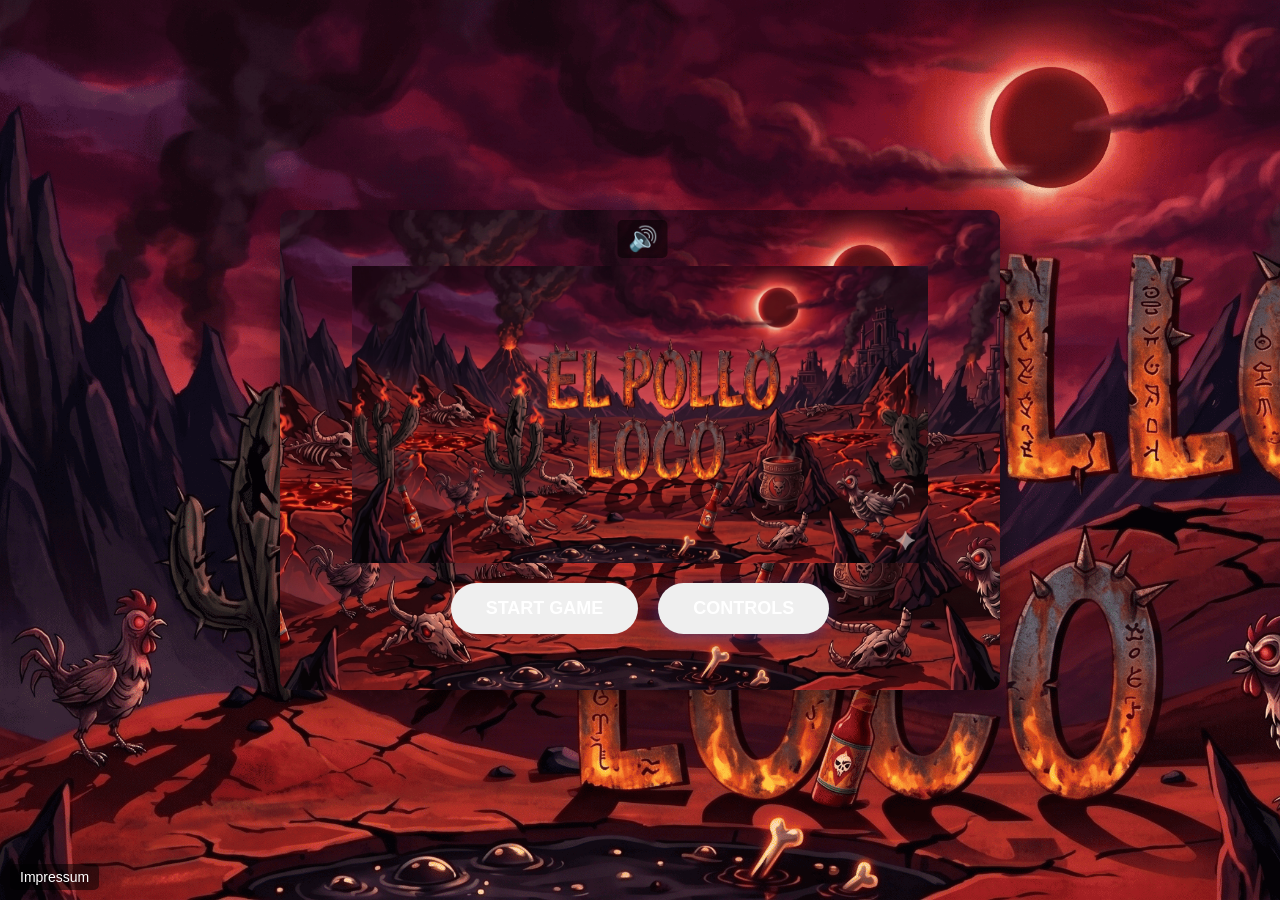
==== index.html @ a3716bb8 "favicon" ====
<!DOCTYPE html>
<html lang="en">

<head>
    <meta charset="UTF-8">
    <meta name="viewport" content="width=device-width, initial-scale=1.0">
    <link rel="icon" type="image/png" href="img/favicon/favicon-pollo-loco.png">
    <link rel="stylesheet" href="style.css">
    <script src="models/audio-hub.class.js"></script>
    <script src="models/drawable-object.class.js"></script>
    <script src="models/movable-object.class.js"></script>
    <script src="models/character.class.js"></script>
    <script src="models/chicken.class.js"></script>
    <script src="models/chicken-small.class.js"></script>
    <script src="models/cloud.class.js"></script>
    <script src="models/coin.class.js"></script>
    <script src="models/bottle.class.js"></script>
    <script src="models/throwable-object.class.js"></script>
    <script src="models/status-bar.class.js"></script>
    <script src="models/status-bar-coin.class.js"></script>
    <script src="models/status-bar-bottle.class.js"></script>
    <script src="models/status-bar-endboss.class.js"></script>
    <script src="models/world.class.js"></script>
    <script src="models/background-object.class.js"></script>
    <script src="models/keyboard.class.js"></script>
    <script src="models/level.class.js"></script>
    <script src="models/endboss.class.js"></script>
    <script src="levels/level1.js"></script>
    <script src="js/game.js"></script>
    <title>EL Pollo De Loco</title>
</head>

<body onload="init()">

    <div id="turnDeviceScreen" class="turn-device">
        <p>Please rotate your device to landscape mode to play.</p>
    </div>

    <div id="gameContainer" class="game-container">
        <canvas id="canvas" width="720" height="480"></canvas>

        <div id="mobileControls" class="mobile-controls">
            <div class="left-controls">
                <button id="btnLeft" class="mobile-btn">◀</button>
                <button id="btnRight" class="mobile-btn">▶</button>
            </div>
            <div class="right-controls">
                <button id="btnJump" class="mobile-btn">▲</button>
                <button id="btnThrow" class="mobile-btn">Space</button>
            </div>
        </div>

        <div id="gameOverlay">
            <button class="overlay-btn" id="soundBtn" onclick="toggleSound()" title="Sound On/Off">🔊</button>
            <button class="overlay-btn" id="fullscreenBtn" onclick="toggleFullscreen()" title="Fullscreen">⛶</button>
        </div>
        <div id="startScreen">
            <img src="img/9_intro_outro_screens/start/startbildschirm.png" alt="Start Logo">
            <div class="button-container">
                <button class="btn" onclick="startGame()">START GAME</button>
                <button class="btn btn-secondary" onclick="openInstructions()">CONTROLS</button>
            </div>
        </div>

        <div id="instructionsPanel">
            <h2>How to play El Pollo Loco:</h2>
            <div class="keys">
                <p><span>◀ / ▶</span> Move</p>
                <p><span>▲</span> Jump</p>
                <p><span>Space</span> Throw bottle</p>
            </div>
            <p class="instructions-desc">Collect bottles and coins, and defeat the boss! If the boss runs you over,
                you're dead!
            </p>
            <button class="btn btn-secondary back-btn" onclick="closeInstructions()">BACK</button>
        </div>

        <div id="endScreen">
            <img id="endScreenImage" src="" alt="End Screen">
            <div class="button-container">
                <button class="btn" onclick="restartGame()">RESTART</button>
                <button class="btn btn-secondary" onclick="goToHome()">HOME</button>
            </div>
        </div>
    </div>
    <a href="impressum.html" class="impressum-btn">Impressum</a>
</body>

</html>
---- style.css ----
body {
    display: flex;
    flex-direction: column;
    align-items: center;
    justify-content: center;
    background-color: #2a0808;
    background-image: url('img/9_intro_outro_screens/start/background.png');
    background-size: cover;
    background-position: center;
    background-repeat: no-repeat;
    margin: 0;
    height: 100vh;
    font-family: 'Segoe UI', Tahoma, Geneva, Verdana, sans-serif;
}

canvas {
    background-color: transparent;
}

.game-container {
    position: relative;
    width: min(calc(100vw - 40px), calc((100vh - 40px) * 720 / 480), 720px);
    height: min(calc(100vh - 40px), calc((100vw - 40px) * 480 / 720), 480px);
    box-shadow: 0 10px 30px rgba(0, 0, 0, 0.5);
    border-radius: 10px;
    overflow: hidden;
    background-color: transparent;
}

.game-container:fullscreen {
    width: 100vw;
    height: 100vh;
    border-radius: 0;
}

.game-container:fullscreen canvas {
    width: 100%;
    height: 100%;
    object-fit: fill;
}

.button-container {
    display: flex;
    gap: 20px;
}

.btn {
    padding: 15px 35px;
    font-size: 18px;
    font-weight: bold;
    color: white;
    background: linear-gradient(#F44336);
    border: none;
    border-radius: 30px;
    cursor: pointer;
    box-shadow: 0 4px 15px rgba(244, 67, 54, 0.4);
    transition: transform 0.2s, box-shadow 0.2s;
}

.btn:hover {
    transform: scale(1.05);
    box-shadow: 0 6px 20px rgba(244, 67, 54, 0.6);
}

.btn-secondary {
    background: linear-gradient(#8f8f8f);
    box-shadow: 0 4px 15px rgba(63, 81, 181, 0.4);
}

.btn-secondary:hover {
    box-shadow: 0 6px 20px rgba(63, 81, 181, 0.6);
}

.overlay-btn {
    background-color: rgba(0, 0, 0, 0.5);
    color: white;
    border: none;
    border-radius: 5px;
    padding: 5px 10px;
    font-size: 24px;
    cursor: pointer;
    margin-left: 5px;
    transition: background-color 0.2s;
}

.overlay-btn:hover {
    background-color: rgba(0, 0, 0, 0.8);
}

.back-btn {
    margin-top: 30px;
}

.back-btn-imp {
    margin-top: 30px;
    display: inline-block;
    text-decoration: none;
}

.impressum-btn {
    position: absolute;
    bottom: 10px;
    left: 10px;
    color: white;
    text-decoration: none;
    font-size: 14px;
    background: rgba(0, 0, 0, 0.5);
    padding: 5px 10px;
    border-radius: 5px;
    z-index: 100;
    transition: background-color 0.2s;
}

.impressum-btn:hover {
    background: rgba(0, 0, 0, 0.8);
}

.keys p {
    font-size: 20px;
    margin: 10px 0;
    display: flex;
    align-items: center;
}

.keys span {
    background-color: #333;
    padding: 5px 15px;
    border-radius: 5px;
    margin-right: 15px;
    border: 2px solid #555;
    font-weight: bold;
    min-width: 40px;
    text-align: center;
    display: inline-block;
}

.instructions-desc {
    margin-top: 20px;
    font-size: 14px;
    color: #ccc;
}


#startScreen {
    position: absolute;
    top: 0;
    left: 0;
    width: 100%;
    height: 100%;
    background-image: url('img/9_intro_outro_screens/start/startbildschirm.png');
    background-size: cover;
    background-position: center;
    background-repeat: no-repeat;
    display: flex;
    flex-direction: column;
    align-items: center;
    justify-content: center;
    z-index: 10;
}

#startScreen img {
    max-width: 80%;
    max-height: 70%;
    object-fit: contain;
    margin-bottom: 20px;
}

#instructionsPanel {
    position: absolute;
    top: 0;
    left: 0;
    width: 100%;
    height: 100%;
    background-color: rgba(0, 0, 0, 0.85);
    color: white;
    display: none;
    flex-direction: column;
    align-items: center;
    justify-content: center;
    z-index: 20;
}

#instructionsPanel h2 {
    font-size: 32px;
    margin-bottom: 30px;
    color: #FF9800;
}

#endScreen {
    position: absolute;
    top: 0;
    left: 0;
    width: 100%;
    height: 100%;
    background-color: rgba(0, 0, 0, 0.7);
    display: none;
    flex-direction: column;
    align-items: center;
    justify-content: center;
    z-index: 30;
}

#endScreen img {
    max-width: 80%;
    max-height: 70%;
    object-fit: contain;
    margin-bottom: 20px;
}

#gameOverlay {
    display: flex;
    position: absolute;
    top: 10px;
    right: 50%;
    transform: translateX(50%);
    z-index: 50;
}

.turn-device {
    display: none;
    position: fixed;
    top: 0;
    left: 0;
    width: 100vw;
    height: 100vh;
    background-color: black;
    color: white;
    z-index: 9999;
    align-items: center;
    justify-content: center;
    text-align: center;
    font-size: 24px;
    padding: 20px;
    box-sizing: border-box;
}

.impressum-container {
    background-color: rgba(0, 0, 0, 0.85);
    color: white;
    padding: 40px;
    border-radius: 10px;
    width: 90%;
    max-width: 600px;
    box-sizing: border-box;
    max-height: 90vh;
    overflow-y: auto;
    margin: auto;
    text-align: left;
    box-shadow: 0 10px 30px rgba(0, 0, 0, 0.5);
}

.impressum-container h1 {
    color: #FF9800;
}

.impressum-container a {
    color: #FF9800;
}

.mobile-controls {
    display: none;
    position: absolute;
    bottom: 20px;
    left: 20px;
    right: 20px;
    justify-content: space-between;
    z-index: 20;
}

.left-controls,
.right-controls {
    display: flex;
    gap: 20px;
}

.mobile-btn {
    width: 60px;
    height: 60px;
    background-color: rgba(255, 255, 255, 0.2);
    border: 2px solid rgba(255, 255, 255, 0.5);
    border-radius: 50%;
    color: white;
    font-size: 24px;
    display: flex;
    align-items: center;
    justify-content: center;
    user-select: none;
    -webkit-user-select: none;
    -webkit-touch-callout: none;
    cursor: pointer;
}

.mobile-btn:active {
    background-color: rgba(255, 255, 255, 0.5);
}

#fullscreenBtn {
    display: none;
}

body.game-started #fullscreenBtn {
    display: block;
}

body.game-started .impressum-btn {
    display: none;
}

@media (max-width: 1366px) and (pointer: coarse) {
    .show-mobile {
        display: flex;
    }

    body.game-started #fullscreenBtn {
        display: none;
    }

    body .game-container {
        width: 100vw;
        height: 100vh;
        max-width: 100vw;
        max-height: 100vh;
        border-radius: 0;
    }

    body .game-container canvas {
        width: 100%;
        height: 100%;
        object-fit: fill;
    }
}

@media (max-width: 1366px) and (orientation: portrait) and (pointer: coarse) {
    body.game-started .turn-device {
        display: flex;
    }

    body.game-started .game-container {
        display: none;
    }

    body:not(.game-started) .game-container canvas {
        object-fit: cover;
    }
}

@media (max-width: 540px),
(max-height: 480px) {
    .button-container {
        flex-direction: column;
        align-items: center;
        gap: 10px;
    }

    .button-container .btn {
        width: 160px;
        padding: 8px 15px;
        font-size: 14px;
    }

    #startScreen img,
    #endScreen img {
        max-height: 45%;
        margin-bottom: 10px;
    }
}
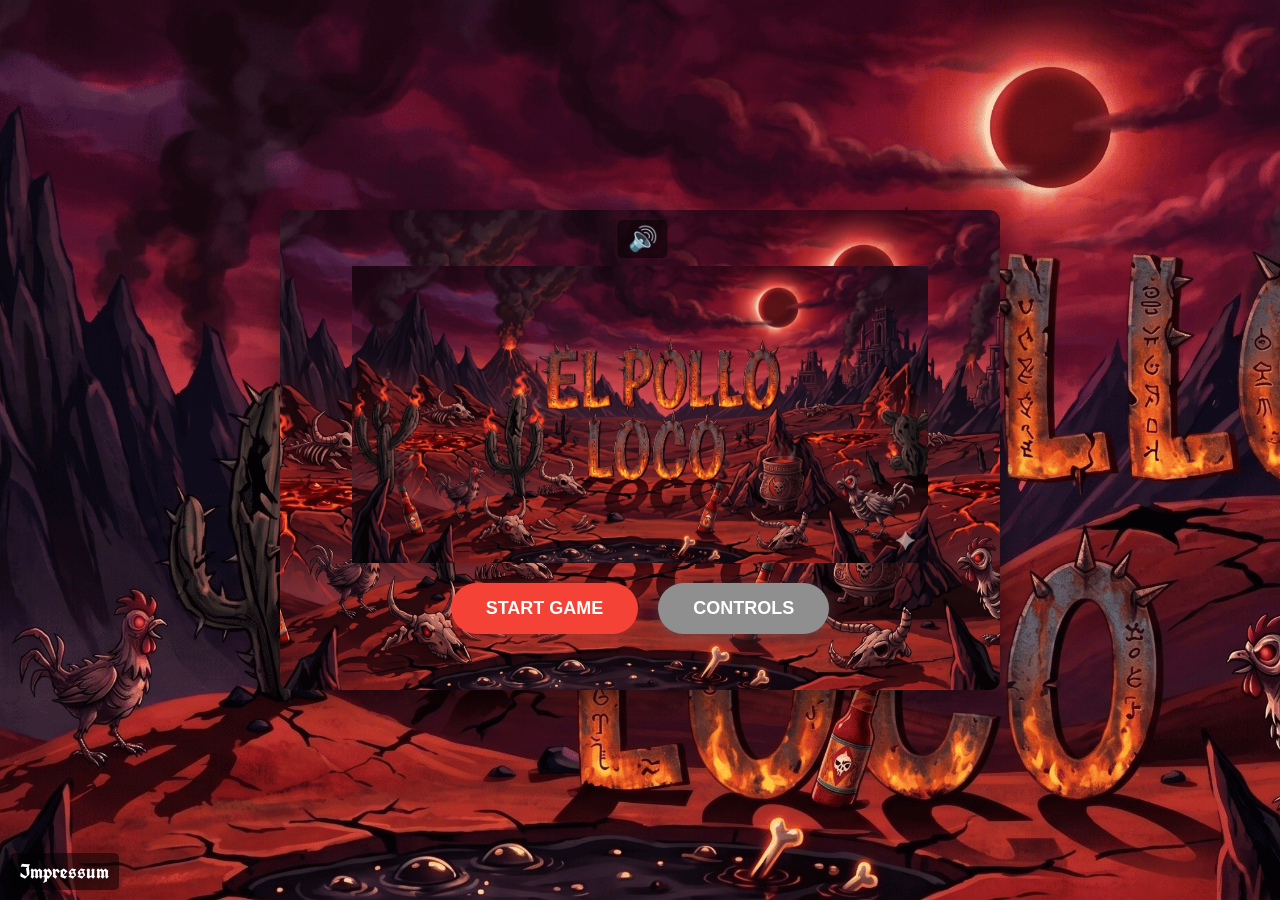
==== commit 10ea8151: "Integrated font, cleaned up code for better readability, and fixed all bugs." ====
--- a/index.html
+++ b/index.html
@@ -1,11 +1,14 @@
-<!DOCTYPE html>
+<!doctype html>
 <html lang="en">
-
-<head>
-    <meta charset="UTF-8">
-    <meta name="viewport" content="width=device-width, initial-scale=1.0">
-    <link rel="icon" type="image/png" href="img/favicon/favicon-pollo-loco.png">
-    <link rel="stylesheet" href="style.css">
+  <head>
+    <meta charset="UTF-8" />
+    <meta name="viewport" content="width=device-width, initial-scale=1.0" />
+    <link
+      rel="icon"
+      type="image/png"
+      href="img/favicon/favicon-pollo-loco.png"
+    />
+    <link rel="stylesheet" href="style.css" />
     <script src="models/audio-hub.class.js"></script>
     <script src="models/drawable-object.class.js"></script>
     <script src="models/movable-object.class.js"></script>
@@ -28,62 +31,85 @@
     <script src="levels/level1.js"></script>
     <script src="js/game.js"></script>
     <title>EL Pollo De Loco</title>
-</head>
+  </head>
 
-<body onload="init()">
-
+  <body onload="init()">
     <div id="turnDeviceScreen" class="turn-device">
-        <p>Please rotate your device to landscape mode to play.</p>
+      <p>Please rotate your device to landscape mode to play.</p>
     </div>
 
     <div id="gameContainer" class="game-container">
-        <canvas id="canvas" width="720" height="480"></canvas>
+      <canvas id="canvas" width="720" height="480"></canvas>
 
-        <div id="mobileControls" class="mobile-controls">
-            <div class="left-controls">
-                <button id="btnLeft" class="mobile-btn">◀</button>
-                <button id="btnRight" class="mobile-btn">▶</button>
-            </div>
-            <div class="right-controls">
-                <button id="btnJump" class="mobile-btn">▲</button>
-                <button id="btnThrow" class="mobile-btn">Space</button>
-            </div>
+      <div id="mobileControls" class="mobile-controls">
+        <div class="left-controls">
+          <button id="btnLeft" class="mobile-btn">◀</button>
+          <button id="btnRight" class="mobile-btn">▶</button>
         </div>
+        <div class="right-controls">
+          <button id="btnJump" class="mobile-btn">▲</button>
+          <button id="btnThrow" class="mobile-btn">Space</button>
+        </div>
+      </div>
 
-        <div id="gameOverlay">
-            <button class="overlay-btn" id="soundBtn" onclick="toggleSound()" title="Sound On/Off">🔊</button>
-            <button class="overlay-btn" id="fullscreenBtn" onclick="toggleFullscreen()" title="Fullscreen">⛶</button>
+      <div id="gameOverlay">
+        <button
+          class="overlay-btn"
+          id="soundBtn"
+          onclick="toggleSound()"
+          title="Sound On/Off"
+        >
+          🔊
+        </button>
+        <button
+          class="overlay-btn"
+          id="fullscreenBtn"
+          onclick="toggleFullscreen()"
+          title="Fullscreen"
+        >
+          ⛶
+        </button>
+      </div>
+      <div id="startScreen">
+        <img
+          src="img/9_intro_outro_screens/start/startbildschirm.png"
+          alt="Start Logo"
+        />
+        <div class="button-container">
+          <button class="btn" onclick="startGame()">START GAME</button>
+          <button class="btn btn-secondary" onclick="openInstructions()">
+            CONTROLS
+          </button>
         </div>
-        <div id="startScreen">
-            <img src="img/9_intro_outro_screens/start/startbildschirm.png" alt="Start Logo">
-            <div class="button-container">
-                <button class="btn" onclick="startGame()">START GAME</button>
-                <button class="btn btn-secondary" onclick="openInstructions()">CONTROLS</button>
-            </div>
+      </div>
+
+      <div id="instructionsPanel">
+        <h2>How to play El Pollo Loco:</h2>
+        <div class="keys">
+          <p><span>◀ / ▶</span> Move</p>
+          <p><span>▲</span> Jump</p>
+          <p><span>Space</span> Throw bottle</p>
         </div>
+        <p class="instructions-desc">
+          Collect bottles and coins, and defeat the boss! If the boss runs you
+          over, you're dead!
+        </p>
+        <button
+          class="btn btn-secondary back-btn"
+          onclick="closeInstructions()"
+        >
+          BACK
+        </button>
+      </div>
 
-        <div id="instructionsPanel">
-            <h2>How to play El Pollo Loco:</h2>
-            <div class="keys">
-                <p><span>◀ / ▶</span> Move</p>
-                <p><span>▲</span> Jump</p>
-                <p><span>Space</span> Throw bottle</p>
-            </div>
-            <p class="instructions-desc">Collect bottles and coins, and defeat the boss! If the boss runs you over,
-                you're dead!
-            </p>
-            <button class="btn btn-secondary back-btn" onclick="closeInstructions()">BACK</button>
+      <div id="endScreen">
+        <img id="endScreenImage" src="" alt="End Screen" />
+        <div class="button-container">
+          <button class="btn" onclick="restartGame()">RESTART</button>
+          <button class="btn btn-secondary" onclick="goToHome()">HOME</button>
         </div>
-
-        <div id="endScreen">
-            <img id="endScreenImage" src="" alt="End Screen">
-            <div class="button-container">
-                <button class="btn" onclick="restartGame()">RESTART</button>
-                <button class="btn btn-secondary" onclick="goToHome()">HOME</button>
-            </div>
-        </div>
+      </div>
     </div>
     <a href="impressum.html" class="impressum-btn">Impressum</a>
-</body>
-
-</html>+  </body>
+</html>
--- a/style.css
+++ b/style.css
@@ -1,366 +1,371 @@
+@font-face {
+  font-family: "UnifrakturCook";
+  src: url("fonts/UnifrakturCook/UnifrakturCook-Bold.ttf") format("truetype");
+}
+
 body {
+  display: flex;
+  flex-direction: column;
+  align-items: center;
+  justify-content: center;
+  background-color: #2a0808;
+  background-image: url("img/9_intro_outro_screens/start/background.png");
+  background-size: cover;
+  background-position: center;
+  background-repeat: no-repeat;
+  margin: 0;
+  height: 100vh;
+  font-family: "UnifrakturCook", sans-serif;
+}
+
+canvas {
+  background-color: transparent;
+}
+
+.game-container {
+  position: relative;
+  width: min(calc(100vw - 40px), calc((100vh - 40px) * 720 / 480), 720px);
+  height: min(calc(100vh - 40px), calc((100vw - 40px) * 480 / 720), 480px);
+  box-shadow: 0 10px 30px rgba(0, 0, 0, 0.5);
+  border-radius: 10px;
+  overflow: hidden;
+  background-color: transparent;
+}
+
+.game-container:fullscreen {
+  width: 100vw;
+  height: 100vh;
+  border-radius: 0;
+}
+
+.game-container:fullscreen canvas {
+  width: 100%;
+  height: 100%;
+  object-fit: fill;
+}
+
+.button-container {
+  display: flex;
+  gap: 20px;
+}
+
+.btn {
+  padding: 15px 35px;
+  font-size: 18px;
+  font-weight: bold;
+  color: white;
+  background-color: #f44336;
+  border: none;
+  border-radius: 30px;
+  cursor: pointer;
+  box-shadow: 0 4px 15px rgba(244, 67, 54, 0.4);
+  transition:
+    transform 0.2s,
+    box-shadow 0.2s;
+}
+
+.btn:hover {
+  transform: scale(1.05);
+  box-shadow: 0 6px 20px rgba(244, 67, 54, 0.6);
+}
+
+.btn-secondary {
+  background-color: #8f8f8f;
+  box-shadow: 0 4px 15px rgba(100, 100, 100, 0.4);
+}
+
+.btn-secondary:hover {
+  box-shadow: 0 6px 20px rgba(100, 100, 100, 0.6);
+}
+
+.overlay-btn {
+  background-color: rgba(0, 0, 0, 0.5);
+  color: white;
+  border: none;
+  border-radius: 5px;
+  padding: 5px 10px;
+  font-size: 24px;
+  cursor: pointer;
+  margin-left: 5px;
+  transition: background-color 0.2s;
+}
+
+.overlay-btn:hover {
+  background-color: rgba(0, 0, 0, 0.8);
+}
+
+.back-btn {
+  margin-top: 30px;
+}
+
+.back-btn-imp {
+  margin-top: 30px;
+  display: inline-block;
+  text-decoration: none;
+}
+
+.impressum-btn {
+  position: absolute;
+  bottom: 10px;
+  left: 10px;
+  color: white;
+  text-decoration: none;
+  font-size: 20px;
+  background: rgba(0, 0, 0, 0.5);
+  padding: 5px 10px;
+  border-radius: 5px;
+  z-index: 100;
+  transition: background-color 0.2s;
+}
+
+.impressum-btn:hover {
+  background: rgba(0, 0, 0, 0.8);
+}
+
+.keys p {
+  font-size: 20px;
+  margin: 10px 0;
+  display: flex;
+  align-items: center;
+}
+
+.keys span {
+  background-color: #333;
+  padding: 5px 15px;
+  border-radius: 5px;
+  margin-right: 15px;
+  border: 2px solid #555;
+  font-weight: bold;
+  min-width: 40px;
+  text-align: center;
+  display: inline-block;
+}
+
+.instructions-desc {
+  margin-top: 20px;
+  font-size: 14px;
+  color: #ccc;
+}
+
+#startScreen {
+  position: absolute;
+  top: 0;
+  left: 0;
+  width: 100%;
+  height: 100%;
+  background-image: url("img/9_intro_outro_screens/start/startbildschirm.png");
+  background-size: cover;
+  background-position: center;
+  background-repeat: no-repeat;
+  display: flex;
+  flex-direction: column;
+  align-items: center;
+  justify-content: center;
+  z-index: 10;
+}
+
+#startScreen img {
+  max-width: 80%;
+  max-height: 70%;
+  object-fit: contain;
+  margin-bottom: 20px;
+}
+
+#instructionsPanel {
+  position: absolute;
+  top: 0;
+  left: 0;
+  width: 100%;
+  height: 100%;
+  background-color: rgba(0, 0, 0, 0.85);
+  color: white;
+  display: none;
+  flex-direction: column;
+  align-items: center;
+  justify-content: center;
+  z-index: 20;
+}
+
+#instructionsPanel h2 {
+  font-size: 32px;
+  margin-bottom: 30px;
+  color: #ff9800;
+}
+
+#endScreen {
+  position: absolute;
+  top: 0;
+  left: 0;
+  width: 100%;
+  height: 100%;
+  background-color: rgba(0, 0, 0, 0.7);
+  display: none;
+  flex-direction: column;
+  align-items: center;
+  justify-content: center;
+  z-index: 30;
+}
+
+#endScreen img {
+  max-width: 80%;
+  max-height: 70%;
+  object-fit: contain;
+  margin-bottom: 20px;
+}
+
+#gameOverlay {
+  display: flex;
+  position: absolute;
+  top: 10px;
+  right: 50%;
+  transform: translateX(50%);
+  z-index: 50;
+}
+
+.turn-device {
+  display: none;
+  position: fixed;
+  top: 0;
+  left: 0;
+  width: 100vw;
+  height: 100vh;
+  background-color: black;
+  color: white;
+  z-index: 9999;
+  align-items: center;
+  justify-content: center;
+  text-align: center;
+  font-size: 24px;
+  padding: 20px;
+  box-sizing: border-box;
+}
+
+.impressum-container {
+  background-color: rgba(0, 0, 0, 0.85);
+  color: white;
+  padding: 40px;
+  border-radius: 10px;
+  width: 90%;
+  max-width: 600px;
+  box-sizing: border-box;
+  max-height: 90vh;
+  overflow-y: auto;
+  margin: auto;
+  text-align: left;
+  box-shadow: 0 10px 30px rgba(0, 0, 0, 0.5);
+}
+
+.impressum-container h1 {
+  color: #ff9800;
+}
+
+.impressum-container a {
+  color: #ff9800;
+}
+
+.mobile-controls {
+  display: none;
+  position: absolute;
+  bottom: 20px;
+  left: 20px;
+  right: 20px;
+  justify-content: space-between;
+  z-index: 20;
+}
+
+.left-controls,
+.right-controls {
+  display: flex;
+  gap: 20px;
+}
+
+.mobile-btn {
+  width: 60px;
+  height: 60px;
+  background-color: rgba(255, 255, 255, 0.2);
+  border: 2px solid rgba(255, 255, 255, 0.5);
+  border-radius: 50%;
+  color: white;
+  font-size: 24px;
+  display: flex;
+  align-items: center;
+  justify-content: center;
+  user-select: none;
+  -webkit-user-select: none;
+  -webkit-touch-callout: none;
+  cursor: pointer;
+}
+
+.mobile-btn:active {
+  background-color: rgba(255, 255, 255, 0.5);
+}
+
+#fullscreenBtn {
+  display: none;
+}
+
+body.game-started #fullscreenBtn {
+  display: block;
+}
+
+body.game-started .impressum-btn {
+  display: none;
+}
+
+@media (max-width: 1366px) and (pointer: coarse) {
+  .show-mobile {
     display: flex;
-    flex-direction: column;
-    align-items: center;
-    justify-content: center;
-    background-color: #2a0808;
-    background-image: url('img/9_intro_outro_screens/start/background.png');
-    background-size: cover;
-    background-position: center;
-    background-repeat: no-repeat;
-    margin: 0;
-    height: 100vh;
-    font-family: 'Segoe UI', Tahoma, Geneva, Verdana, sans-serif;
-}
-
-canvas {
-    background-color: transparent;
-}
-
-.game-container {
-    position: relative;
-    width: min(calc(100vw - 40px), calc((100vh - 40px) * 720 / 480), 720px);
-    height: min(calc(100vh - 40px), calc((100vw - 40px) * 480 / 720), 480px);
-    box-shadow: 0 10px 30px rgba(0, 0, 0, 0.5);
-    border-radius: 10px;
-    overflow: hidden;
-    background-color: transparent;
-}
-
-.game-container:fullscreen {
+  }
+
+  body.game-started #fullscreenBtn {
+    display: none;
+  }
+
+  body .game-container {
     width: 100vw;
     height: 100vh;
+    max-width: 100vw;
+    max-height: 100vh;
     border-radius: 0;
-}
-
-.game-container:fullscreen canvas {
+  }
+
+  body .game-container canvas {
     width: 100%;
     height: 100%;
     object-fit: fill;
-}
-
-.button-container {
+  }
+}
+
+@media (max-width: 1366px) and (orientation: portrait) and (pointer: coarse) {
+  body.game-started .turn-device {
     display: flex;
-    gap: 20px;
-}
-
-.btn {
-    padding: 15px 35px;
-    font-size: 18px;
-    font-weight: bold;
-    color: white;
-    background: linear-gradient(#F44336);
-    border: none;
-    border-radius: 30px;
-    cursor: pointer;
-    box-shadow: 0 4px 15px rgba(244, 67, 54, 0.4);
-    transition: transform 0.2s, box-shadow 0.2s;
-}
-
-.btn:hover {
-    transform: scale(1.05);
-    box-shadow: 0 6px 20px rgba(244, 67, 54, 0.6);
-}
-
-.btn-secondary {
-    background: linear-gradient(#8f8f8f);
-    box-shadow: 0 4px 15px rgba(63, 81, 181, 0.4);
-}
-
-.btn-secondary:hover {
-    box-shadow: 0 6px 20px rgba(63, 81, 181, 0.6);
-}
-
-.overlay-btn {
-    background-color: rgba(0, 0, 0, 0.5);
-    color: white;
-    border: none;
-    border-radius: 5px;
-    padding: 5px 10px;
-    font-size: 24px;
-    cursor: pointer;
-    margin-left: 5px;
-    transition: background-color 0.2s;
-}
-
-.overlay-btn:hover {
-    background-color: rgba(0, 0, 0, 0.8);
-}
-
-.back-btn {
-    margin-top: 30px;
-}
-
-.back-btn-imp {
-    margin-top: 30px;
-    display: inline-block;
-    text-decoration: none;
-}
-
-.impressum-btn {
-    position: absolute;
-    bottom: 10px;
-    left: 10px;
-    color: white;
-    text-decoration: none;
-    font-size: 14px;
-    background: rgba(0, 0, 0, 0.5);
-    padding: 5px 10px;
-    border-radius: 5px;
-    z-index: 100;
-    transition: background-color 0.2s;
-}
-
-.impressum-btn:hover {
-    background: rgba(0, 0, 0, 0.8);
-}
-
-.keys p {
-    font-size: 20px;
-    margin: 10px 0;
-    display: flex;
-    align-items: center;
-}
-
-.keys span {
-    background-color: #333;
-    padding: 5px 15px;
-    border-radius: 5px;
-    margin-right: 15px;
-    border: 2px solid #555;
-    font-weight: bold;
-    min-width: 40px;
-    text-align: center;
-    display: inline-block;
-}
-
-.instructions-desc {
-    margin-top: 20px;
-    font-size: 14px;
-    color: #ccc;
-}
-
-
-#startScreen {
-    position: absolute;
-    top: 0;
-    left: 0;
-    width: 100%;
-    height: 100%;
-    background-image: url('img/9_intro_outro_screens/start/startbildschirm.png');
-    background-size: cover;
-    background-position: center;
-    background-repeat: no-repeat;
-    display: flex;
+  }
+
+  body.game-started .game-container {
+    display: none;
+  }
+
+  body:not(.game-started) .game-container canvas {
+    object-fit: cover;
+  }
+}
+
+@media (max-width: 540px), (max-height: 480px) {
+  .button-container {
     flex-direction: column;
     align-items: center;
-    justify-content: center;
-    z-index: 10;
-}
-
-#startScreen img {
-    max-width: 80%;
-    max-height: 70%;
-    object-fit: contain;
-    margin-bottom: 20px;
-}
-
-#instructionsPanel {
-    position: absolute;
-    top: 0;
-    left: 0;
-    width: 100%;
-    height: 100%;
-    background-color: rgba(0, 0, 0, 0.85);
-    color: white;
-    display: none;
-    flex-direction: column;
-    align-items: center;
-    justify-content: center;
-    z-index: 20;
-}
-
-#instructionsPanel h2 {
-    font-size: 32px;
-    margin-bottom: 30px;
-    color: #FF9800;
-}
-
-#endScreen {
-    position: absolute;
-    top: 0;
-    left: 0;
-    width: 100%;
-    height: 100%;
-    background-color: rgba(0, 0, 0, 0.7);
-    display: none;
-    flex-direction: column;
-    align-items: center;
-    justify-content: center;
-    z-index: 30;
-}
-
-#endScreen img {
-    max-width: 80%;
-    max-height: 70%;
-    object-fit: contain;
-    margin-bottom: 20px;
-}
-
-#gameOverlay {
-    display: flex;
-    position: absolute;
-    top: 10px;
-    right: 50%;
-    transform: translateX(50%);
-    z-index: 50;
-}
-
-.turn-device {
-    display: none;
-    position: fixed;
-    top: 0;
-    left: 0;
-    width: 100vw;
-    height: 100vh;
-    background-color: black;
-    color: white;
-    z-index: 9999;
-    align-items: center;
-    justify-content: center;
-    text-align: center;
-    font-size: 24px;
-    padding: 20px;
-    box-sizing: border-box;
-}
-
-.impressum-container {
-    background-color: rgba(0, 0, 0, 0.85);
-    color: white;
-    padding: 40px;
-    border-radius: 10px;
-    width: 90%;
-    max-width: 600px;
-    box-sizing: border-box;
-    max-height: 90vh;
-    overflow-y: auto;
-    margin: auto;
-    text-align: left;
-    box-shadow: 0 10px 30px rgba(0, 0, 0, 0.5);
-}
-
-.impressum-container h1 {
-    color: #FF9800;
-}
-
-.impressum-container a {
-    color: #FF9800;
-}
-
-.mobile-controls {
-    display: none;
-    position: absolute;
-    bottom: 20px;
-    left: 20px;
-    right: 20px;
-    justify-content: space-between;
-    z-index: 20;
-}
-
-.left-controls,
-.right-controls {
-    display: flex;
-    gap: 20px;
-}
-
-.mobile-btn {
-    width: 60px;
-    height: 60px;
-    background-color: rgba(255, 255, 255, 0.2);
-    border: 2px solid rgba(255, 255, 255, 0.5);
-    border-radius: 50%;
-    color: white;
-    font-size: 24px;
-    display: flex;
-    align-items: center;
-    justify-content: center;
-    user-select: none;
-    -webkit-user-select: none;
-    -webkit-touch-callout: none;
-    cursor: pointer;
-}
-
-.mobile-btn:active {
-    background-color: rgba(255, 255, 255, 0.5);
-}
-
-#fullscreenBtn {
-    display: none;
-}
-
-body.game-started #fullscreenBtn {
-    display: block;
-}
-
-body.game-started .impressum-btn {
-    display: none;
-}
-
-@media (max-width: 1366px) and (pointer: coarse) {
-    .show-mobile {
-        display: flex;
-    }
-
-    body.game-started #fullscreenBtn {
-        display: none;
-    }
-
-    body .game-container {
-        width: 100vw;
-        height: 100vh;
-        max-width: 100vw;
-        max-height: 100vh;
-        border-radius: 0;
-    }
-
-    body .game-container canvas {
-        width: 100%;
-        height: 100%;
-        object-fit: fill;
-    }
-}
-
-@media (max-width: 1366px) and (orientation: portrait) and (pointer: coarse) {
-    body.game-started .turn-device {
-        display: flex;
-    }
-
-    body.game-started .game-container {
-        display: none;
-    }
-
-    body:not(.game-started) .game-container canvas {
-        object-fit: cover;
-    }
-}
-
-@media (max-width: 540px),
-(max-height: 480px) {
-    .button-container {
-        flex-direction: column;
-        align-items: center;
-        gap: 10px;
-    }
-
-    .button-container .btn {
-        width: 160px;
-        padding: 8px 15px;
-        font-size: 14px;
-    }
-
-    #startScreen img,
-    #endScreen img {
-        max-height: 45%;
-        margin-bottom: 10px;
-    }
-}+    gap: 10px;
+  }
+
+  .button-container .btn {
+    width: 160px;
+    padding: 8px 15px;
+    font-size: 14px;
+  }
+
+  #startScreen img,
+  #endScreen img {
+    max-height: 45%;
+    margin-bottom: 10px;
+  }
+}
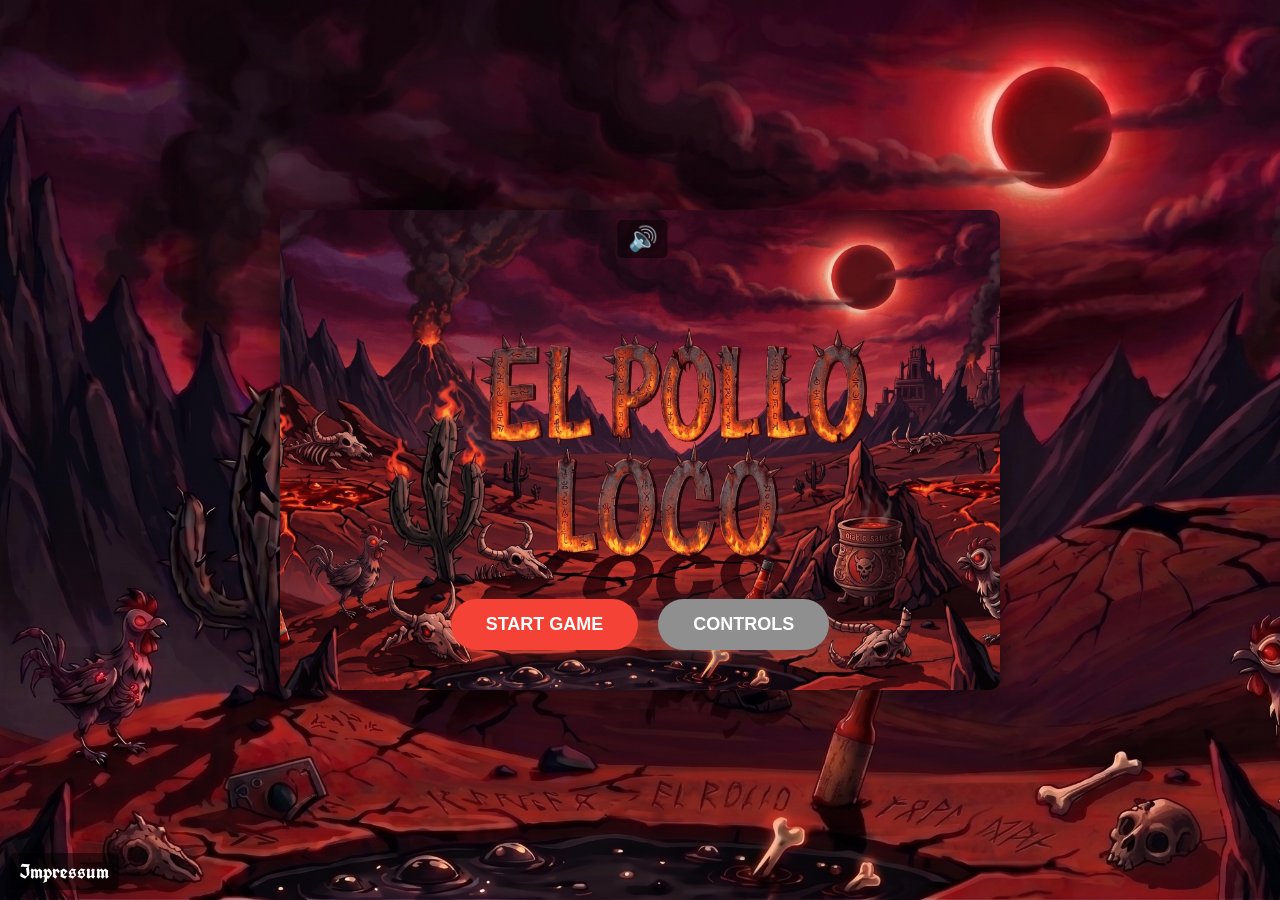
==== commit 4d0ba155: "new design" ====
--- a/index.html
+++ b/index.html
@@ -1,13 +1,10 @@
 <!doctype html>
 <html lang="en">
-  <head>
+
+<head>
     <meta charset="UTF-8" />
     <meta name="viewport" content="width=device-width, initial-scale=1.0" />
-    <link
-      rel="icon"
-      type="image/png"
-      href="img/favicon/favicon-pollo-loco.png"
-    />
+    <link rel="icon" type="image/png" href="img/favicon/favicon-pollo-loco.png" />
     <link rel="stylesheet" href="style.css" />
     <script src="models/audio-hub.class.js"></script>
     <script src="models/drawable-object.class.js"></script>
@@ -31,85 +28,69 @@
     <script src="levels/level1.js"></script>
     <script src="js/game.js"></script>
     <title>EL Pollo De Loco</title>
-  </head>
+</head>
 
-  <body onload="init()">
+<body onload="init()">
     <div id="turnDeviceScreen" class="turn-device">
-      <p>Please rotate your device to landscape mode to play.</p>
+        <p>Please rotate your device to landscape mode to play.</p>
     </div>
 
     <div id="gameContainer" class="game-container">
-      <canvas id="canvas" width="720" height="480"></canvas>
+        <canvas id="canvas" width="720" height="480"></canvas>
 
-      <div id="mobileControls" class="mobile-controls">
-        <div class="left-controls">
-          <button id="btnLeft" class="mobile-btn">◀</button>
-          <button id="btnRight" class="mobile-btn">▶</button>
+        <div id="mobileControls" class="mobile-controls">
+            <div class="left-controls">
+                <button id="btnLeft" class="mobile-btn">◀</button>
+                <button id="btnRight" class="mobile-btn">▶</button>
+            </div>
+            <div class="right-controls">
+                <button id="btnJump" class="mobile-btn">▲</button>
+                <button id="btnThrow" class="mobile-btn">Space</button>
+            </div>
         </div>
-        <div class="right-controls">
-          <button id="btnJump" class="mobile-btn">▲</button>
-          <button id="btnThrow" class="mobile-btn">Space</button>
+
+        <div id="gameOverlay">
+            <button class="overlay-btn" id="soundBtn" onclick="toggleSound()" title="Sound On/Off">
+                🔊
+            </button>
+            <button class="overlay-btn" id="fullscreenBtn" onclick="toggleFullscreen()" title="Fullscreen">
+                ⛶
+            </button>
         </div>
-      </div>
+        <div id="startScreen">
+            <div class="button-container">
+                <button class="btn" onclick="startGame()">START GAME</button>
+                <button class="btn btn-secondary" onclick="openInstructions()">
+                    CONTROLS
+                </button>
+            </div>
+        </div>
 
-      <div id="gameOverlay">
-        <button
-          class="overlay-btn"
-          id="soundBtn"
-          onclick="toggleSound()"
-          title="Sound On/Off"
-        >
-          🔊
-        </button>
-        <button
-          class="overlay-btn"
-          id="fullscreenBtn"
-          onclick="toggleFullscreen()"
-          title="Fullscreen"
-        >
-          ⛶
-        </button>
-      </div>
-      <div id="startScreen">
-        <img
-          src="img/9_intro_outro_screens/start/startbildschirm.png"
-          alt="Start Logo"
-        />
-        <div class="button-container">
-          <button class="btn" onclick="startGame()">START GAME</button>
-          <button class="btn btn-secondary" onclick="openInstructions()">
-            CONTROLS
-          </button>
+        <div id="instructionsPanel">
+            <h2>How to play El Pollo Loco:</h2>
+            <div class="keys">
+                <p><span>◀ / ▶</span> Move</p>
+                <p><span>▲</span> Jump</p>
+                <p><span>Space</span> Throw bottle</p>
+            </div>
+            <p class="instructions-desc">
+                Collect bottles and coins, and defeat the boss! If the boss runs you
+                over, you're dead!
+            </p>
+            <button class="btn btn-secondary back-btn" onclick="closeInstructions()">
+                BACK
+            </button>
         </div>
-      </div>
 
-      <div id="instructionsPanel">
-        <h2>How to play El Pollo Loco:</h2>
-        <div class="keys">
-          <p><span>◀ / ▶</span> Move</p>
-          <p><span>▲</span> Jump</p>
-          <p><span>Space</span> Throw bottle</p>
+        <div id="endScreen">
+            <img id="endScreenImage" src="" alt="End Screen" />
+            <div class="button-container">
+                <button class="btn" onclick="restartGame()">RESTART</button>
+                <button class="btn btn-secondary" onclick="goToHome()">HOME</button>
+            </div>
         </div>
-        <p class="instructions-desc">
-          Collect bottles and coins, and defeat the boss! If the boss runs you
-          over, you're dead!
-        </p>
-        <button
-          class="btn btn-secondary back-btn"
-          onclick="closeInstructions()"
-        >
-          BACK
-        </button>
-      </div>
-
-      <div id="endScreen">
-        <img id="endScreenImage" src="" alt="End Screen" />
-        <div class="button-container">
-          <button class="btn" onclick="restartGame()">RESTART</button>
-          <button class="btn btn-secondary" onclick="goToHome()">HOME</button>
-        </div>
-      </div>
     </div>
     <a href="impressum.html" class="impressum-btn">Impressum</a>
-  </body>
-</html>
+</body>
+
+</html>
--- a/style.css
+++ b/style.css
@@ -9,7 +9,7 @@
   align-items: center;
   justify-content: center;
   background-color: #2a0808;
-  background-image: url("img/9_intro_outro_screens/start/background.png");
+  background-image: url("img/9_intro_outro_screens/start/startscreen not with name-min.png");
   background-size: cover;
   background-position: center;
   background-repeat: no-repeat;
@@ -160,8 +160,17 @@
   display: flex;
   flex-direction: column;
   align-items: center;
-  justify-content: center;
+  justify-content: flex-end;
+  padding-bottom: 40px;
+  box-sizing: border-box;
   z-index: 10;
+}
+
+#startScreen img {
+  max-width: 80%;
+  max-height: 70%;
+  object-fit: contain;
+  margin-bottom: 20px;
 }
 
 #startScreen img {
@@ -350,7 +359,8 @@
   }
 }
 
-@media (max-width: 540px), (max-height: 480px) {
+@media (max-width: 540px),
+(max-height: 480px) {
   .button-container {
     flex-direction: column;
     align-items: center;
@@ -368,4 +378,4 @@
     max-height: 45%;
     margin-bottom: 10px;
   }
-}
+}
